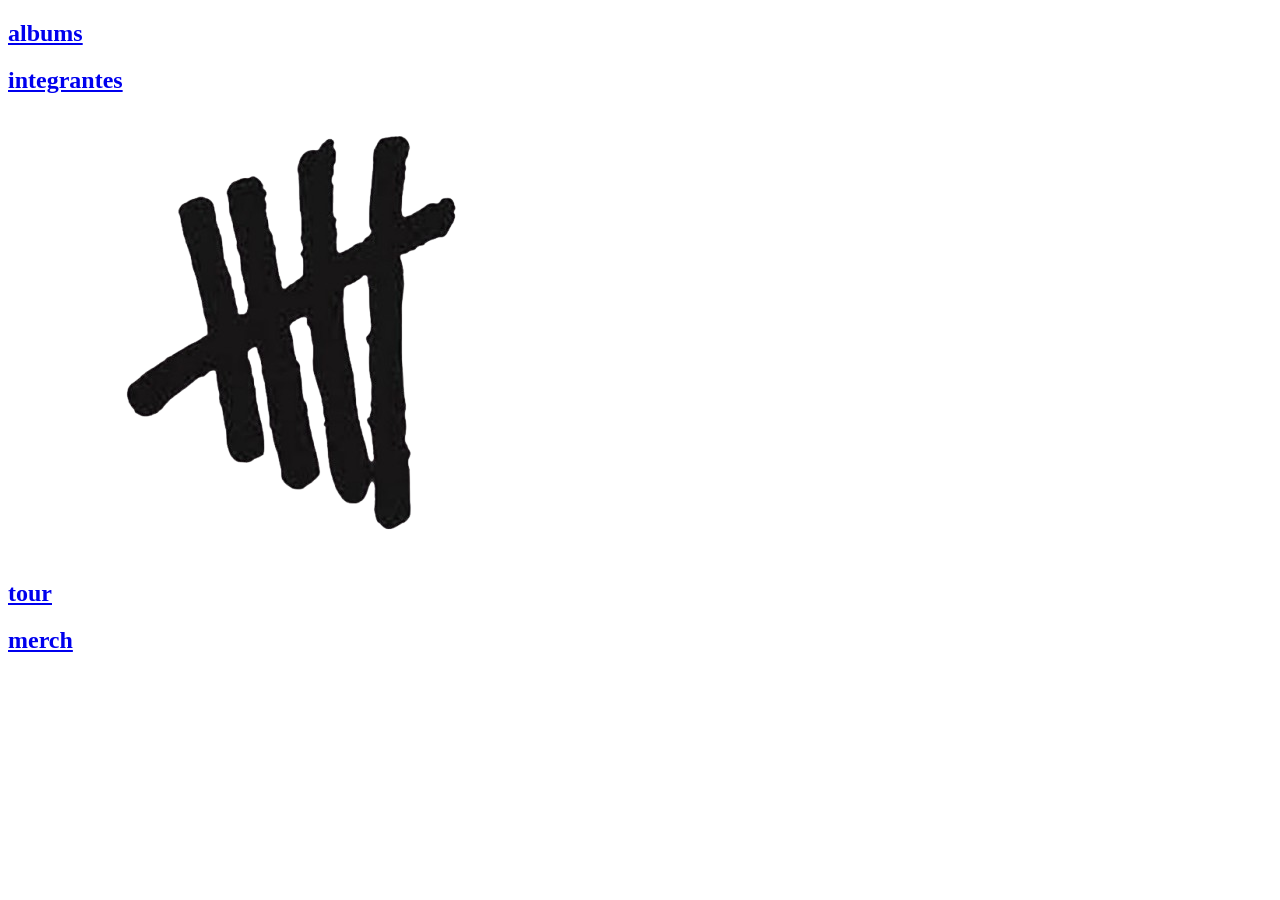
==== tedescoPag/index.html @ 56e03bc3 "empezando pag individual" ====
<!DOCTYPE html>
<html lang="en">
<head>
    <meta charset="UTF-8">
    <meta name="viewport" content="width=device-width, initial-scale=1.0">
    <title>Everyone's a Star </title>
</head>
<body>
    <header>
        <div id="navBar">
            <h2 class="itemNB"><a href="#">albums</a></h2>
            <h2 class="itemNB"><a href="#">integrantes</a></h2>
            <h1><img src="imgs/logo.png" alt="Everyone's a Star"></h1>
            <h2 class="itemNB"><a href="#">tour</a></h2>
            <h2 class="itemNB"><a href="#">merch</a></h2>
        </div>
    </header>

    <main>
        
    </main>

    <footer>

    </footer>
</body>
</html>
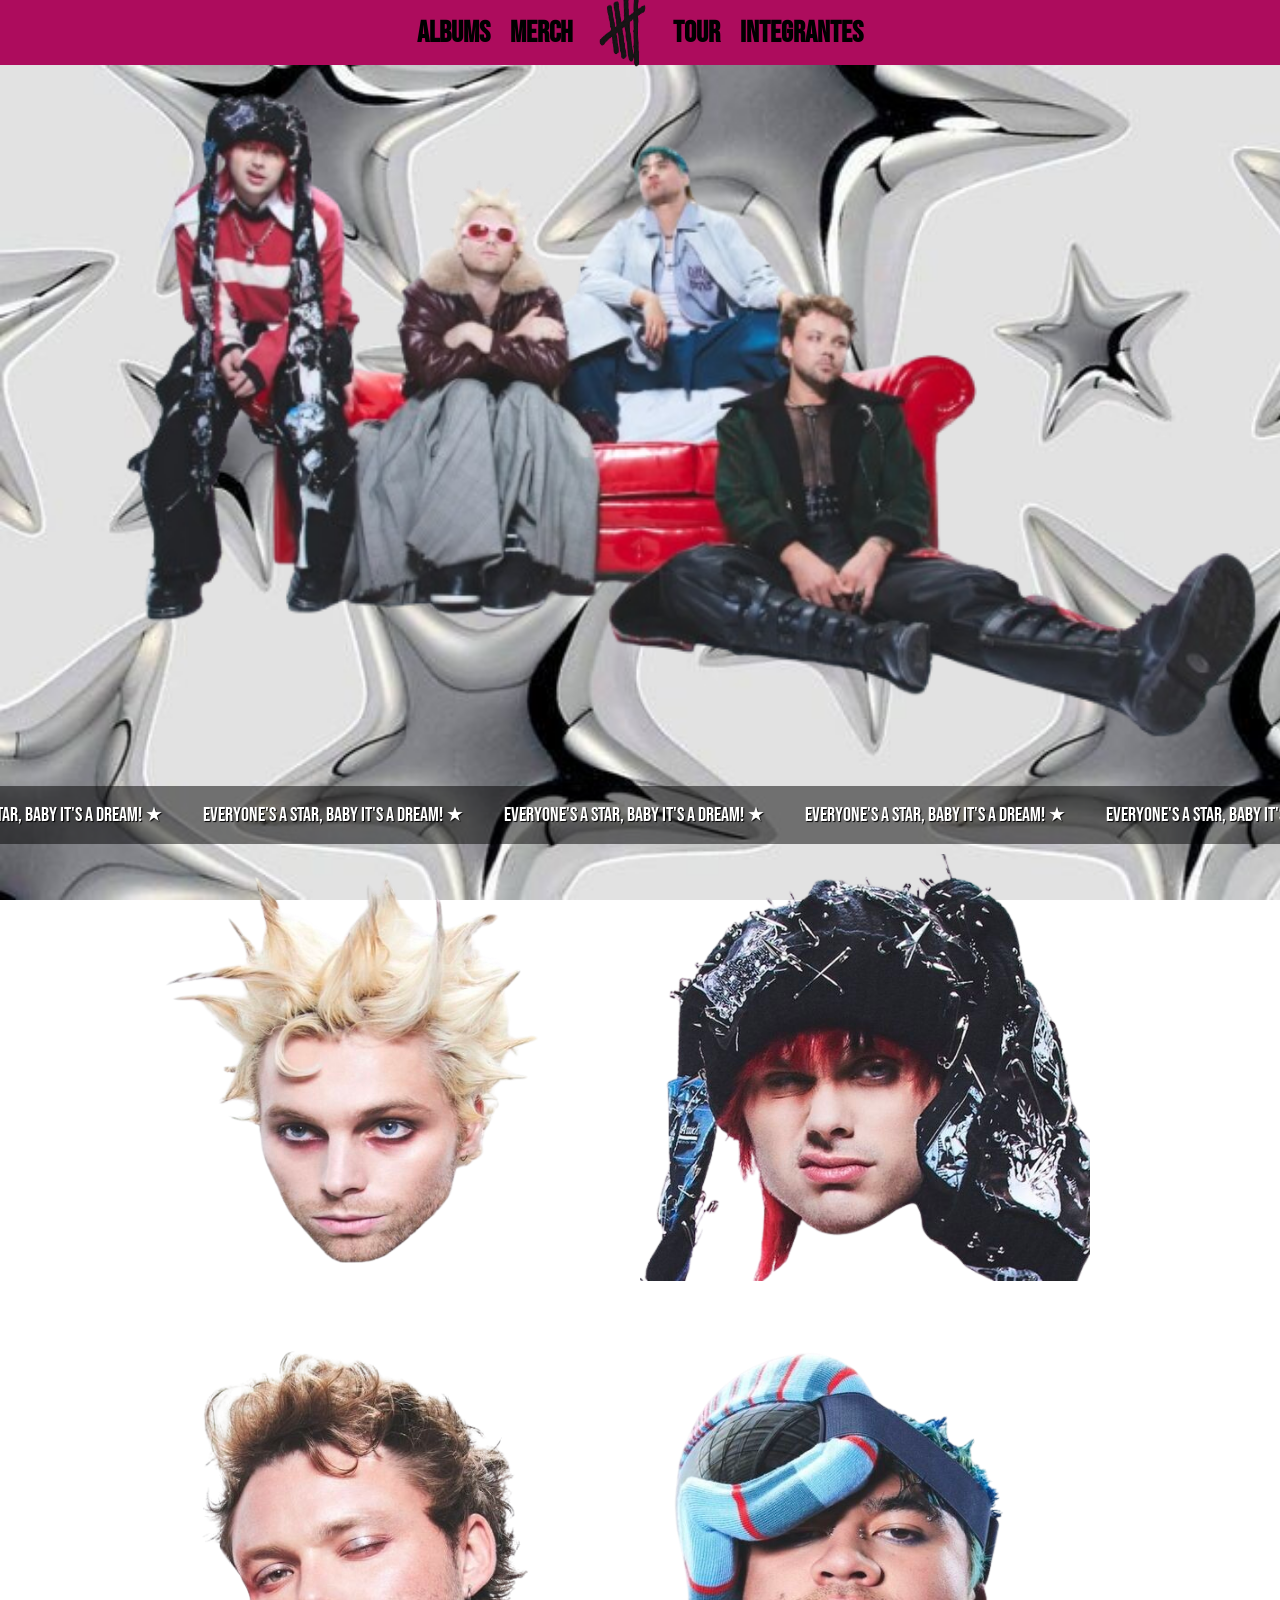
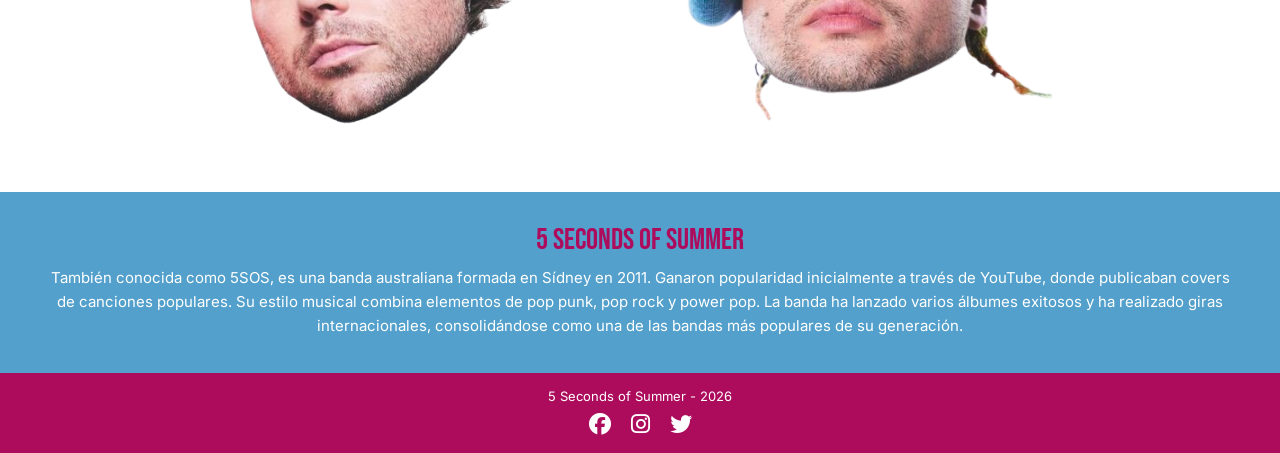
==== commit 587325fd: "(casi) terminados index y pag de integrantes" ====
--- a/tedescoPag/index.html
+++ b/tedescoPag/index.html
@@ -3,25 +3,61 @@
 <head>
     <meta charset="UTF-8">
     <meta name="viewport" content="width=device-width, initial-scale=1.0">
+    <link rel="stylesheet" href="styles.css" type="text/css" />
+    <link rel="stylesheet" href="https://cdnjs.cloudflare.com/ajax/libs/font-awesome/6.5.0/css/all.min.css">
+    <style> @import url('https://fonts.googleapis.com/css2?family=Bebas+Neue&display=swap'); </style>
+    <style>@import url('https://fonts.googleapis.com/css2?family=Inter:ital,opsz,wght@0,14..32,100..900;1,14..32,100..900&display=swap');</style>
     <title>Everyone's a Star </title>
 </head>
 <body>
     <header>
         <div id="navBar">
-            <h2 class="itemNB"><a href="#">albums</a></h2>
-            <h2 class="itemNB"><a href="#">integrantes</a></h2>
-            <h1><img src="imgs/logo.png" alt="Everyone's a Star"></h1>
-            <h2 class="itemNB"><a href="#">tour</a></h2>
-            <h2 class="itemNB"><a href="#">merch</a></h2>
+            <h2 class="itemNB"><a href="albums.html">albums</a></h2>
+            <h2 class="itemNB"><a href="merch.html">merch</a></h2>
+            <h1 class="itemNB-logo"><a href="index.html"><img src="imgs/logo.png" alt="5SOS"></a></h1>
+            <h2 class="itemNB"><a href="tour.html">tour</a></h2>
+            <h2 class="itemNB"><a href="integrantes.html">integrantes</a></h2>
         </div>
     </header>
 
     <main>
-        
+        <section class="hero fondoEsp">
+            <img src="imgs/herooo.png" alt="5SOS">
+            <div class="textoMoviendose">
+                <h1>everyone's a star, baby it's a dream! ★ </h1>
+                <h1>everyone's a star, baby it's a dream! ★ </h1>
+                <h1>everyone's a star, baby it's a dream! ★ </h1>
+            </div>
+        </section>
+        <section class="infoPpal">
+            <div class="fotoIntegrantes fondoEsp">
+                <div class="fotoIntegrantes1">
+                    <a href="integrantes.html#seccionLuke"><img src="imgs/luke1.png" alt="5SOS"></a>
+                    <a href="integrantes.html#seccionMichael"><img src="imgs/michael1.png" alt="5SOS"></a>
+                </div>
+                <div class="fotoIntegrantes2">
+                    <a href="integrantes.html#seccionAshton"><img src="imgs/ash1.png" alt="5SOS"></a>
+                    <a href="integrantes.html#seccionCalum"><img src="imgs/calum1.png" alt="5SOS"></a>
+                </div>
+            </div>
+            <div class="infoBanda">
+                <h2>5 Seconds of Summer</h2>
+                <p>También conocida como 5SOS, es una banda australiana formada en Sídney en 2011. Ganaron popularidad inicialmente a través de YouTube, donde publicaban covers de canciones populares.
+                Su estilo musical combina elementos de pop punk, pop rock y power pop. 
+                La banda ha lanzado varios álbumes exitosos y ha realizado giras internacionales, consolidándose como una de las bandas más populares de su generación.</p>
+            </div>
+        </section>
     </main>
 
     <footer>
+        <p>5 Seconds of Summer - 2026</p>
+        <div class="contRedes">
+            <a href="https://www.facebook.com/5secondsofsummer" target="_blank"><i class="fa-brands fa-facebook" style="color: rgb(255, 255, 255);"></i></a>
+            <a href="https://www.instagram.com/5sos/" target="_blank"><i class="fa-brands fa-instagram" style="color: rgb(255, 255, 255);"></i></a>
+            <a href="https://x.com/5sos" target="_blank"><i class="fa-brands fa-twitter" style="color: rgb(255, 255, 255);"></i></a>
+        </div>
+    </footer>
 
-    </footer>
+    <script src="marquee.js"></script>
 </body>
 </html>
--- a/tedescoPag/styles.css
+++ b/tedescoPag/styles.css
@@ -0,0 +1,171 @@
+:root{
+    --colorPpal: rgb(173, 12, 93);
+    --colorSec: rgb(83, 160, 204);
+    --titulos: 'Bebas Neue';
+    --subtitulos: 'Inter', italic;
+    --texto: 'Inter', normal;
+}
+
+.bebas-neue-regular {
+  font-family: "Bebas Neue", sans-serif;
+  font-weight: 400;
+  font-style: normal;
+}
+
+body{
+    display: flex;
+    flex-direction: column;
+    width: 100%;
+    margin: 0;
+    padding-top: 65px;
+}
+
+#navBar{
+    display: flex;
+    justify-content: center;
+    align-items: center;
+    background-color: var(--colorPpal);
+    width: 100%;
+    height: 65px;
+    position: fixed;
+    top: 0;
+    left: 0;
+    z-index: 100;
+}
+
+.itemNB{
+    font-size: 20px;
+    padding: 5px;
+    margin: 5px;
+    display: inline;
+}
+
+.itemNB a {
+    font-family: var(--titulos);
+    text-decoration: none;
+    color: rgb(0, 0, 0);
+}
+
+.itemNB-logo img{
+    width: 55px;
+    height: 55px;
+    padding-top: 2px;
+}
+
+.hero{
+    display: flex;
+    flex-direction: column;
+    justify-content: center;
+    align-items: center;
+}
+
+.fondoEsp{
+    background-image: url(imgs/fondo.jpg);
+    background-repeat: no-repeat;
+    background-size: cover;
+    background-attachment: fixed;
+}
+
+.textoMoviendose{
+    display: inline-flex;
+    height:100%;
+    background-color: rgba(0, 0, 0, 0.5);
+}
+
+.textoMoviendose h1{
+    font-family: var(--titulos);
+    font-size: 20px;
+    font-weight: normal;
+    color: rgb(255, 255, 255);
+    text-align: center;
+    text-shadow: 1px 1px 1px rgb(0, 0, 0);
+}
+
+.hero img{
+    width: 100%;
+    height: auto;
+    margin-left: 2px;
+    margin-right: 2px;
+}
+
+.fotoIntegrantes {
+    display: flex;
+    flex-direction: column;
+    justify-content: center;
+    align-items: center;
+}
+
+.fotoIntegrantes img{
+    width: 90%;
+    height: 90%;
+    margin-top: 10px;
+    margin-bottom: 10px;
+}
+
+.fotoIntegrantes1, .fotoIntegrantes2{
+    display: inline-flex;
+}
+
+.infoBanda{
+    align-items: center;
+    text-align: center;
+    background-color: var(--colorSec);
+    padding: 30px 40px;
+}
+
+.infoBanda h2{
+    font-family: var(--titulos);
+    color: var(--colorPpal);
+    font-size: 30px;
+    font-weight: normal;
+    margin: 0px 0px 8px 0px;
+}
+
+.infoBanda p{
+    font-family: var(--texto);
+    color: rgb(255, 255, 255);
+    font-size: 15px;
+    margin: 5px;
+    line-height: 1.6;
+}
+
+footer{
+    background-color: var(--colorPpal);
+    text-align: center;
+    padding: 15px;
+}
+
+footer p{
+    font-family: var(--texto);
+    color: white;
+    font-size: 13px;
+    margin: 0px 0px 8px 0px;
+}
+
+.contRedes{
+    display: flex;
+    justify-content: center;
+    gap: 20px;
+}
+
+.contRedes a{
+    color: white;
+    font-size: 22px;
+}
+
+@media (min-width: 740px) {
+
+    .itemNB a{
+        font-size: 30px;
+    }
+
+    .itemNB-logo img{
+        width: 80px;
+        height: 80px;
+    padding-top: 3px;
+    }
+
+    .navBar{
+        padding:5px;
+    }
+}
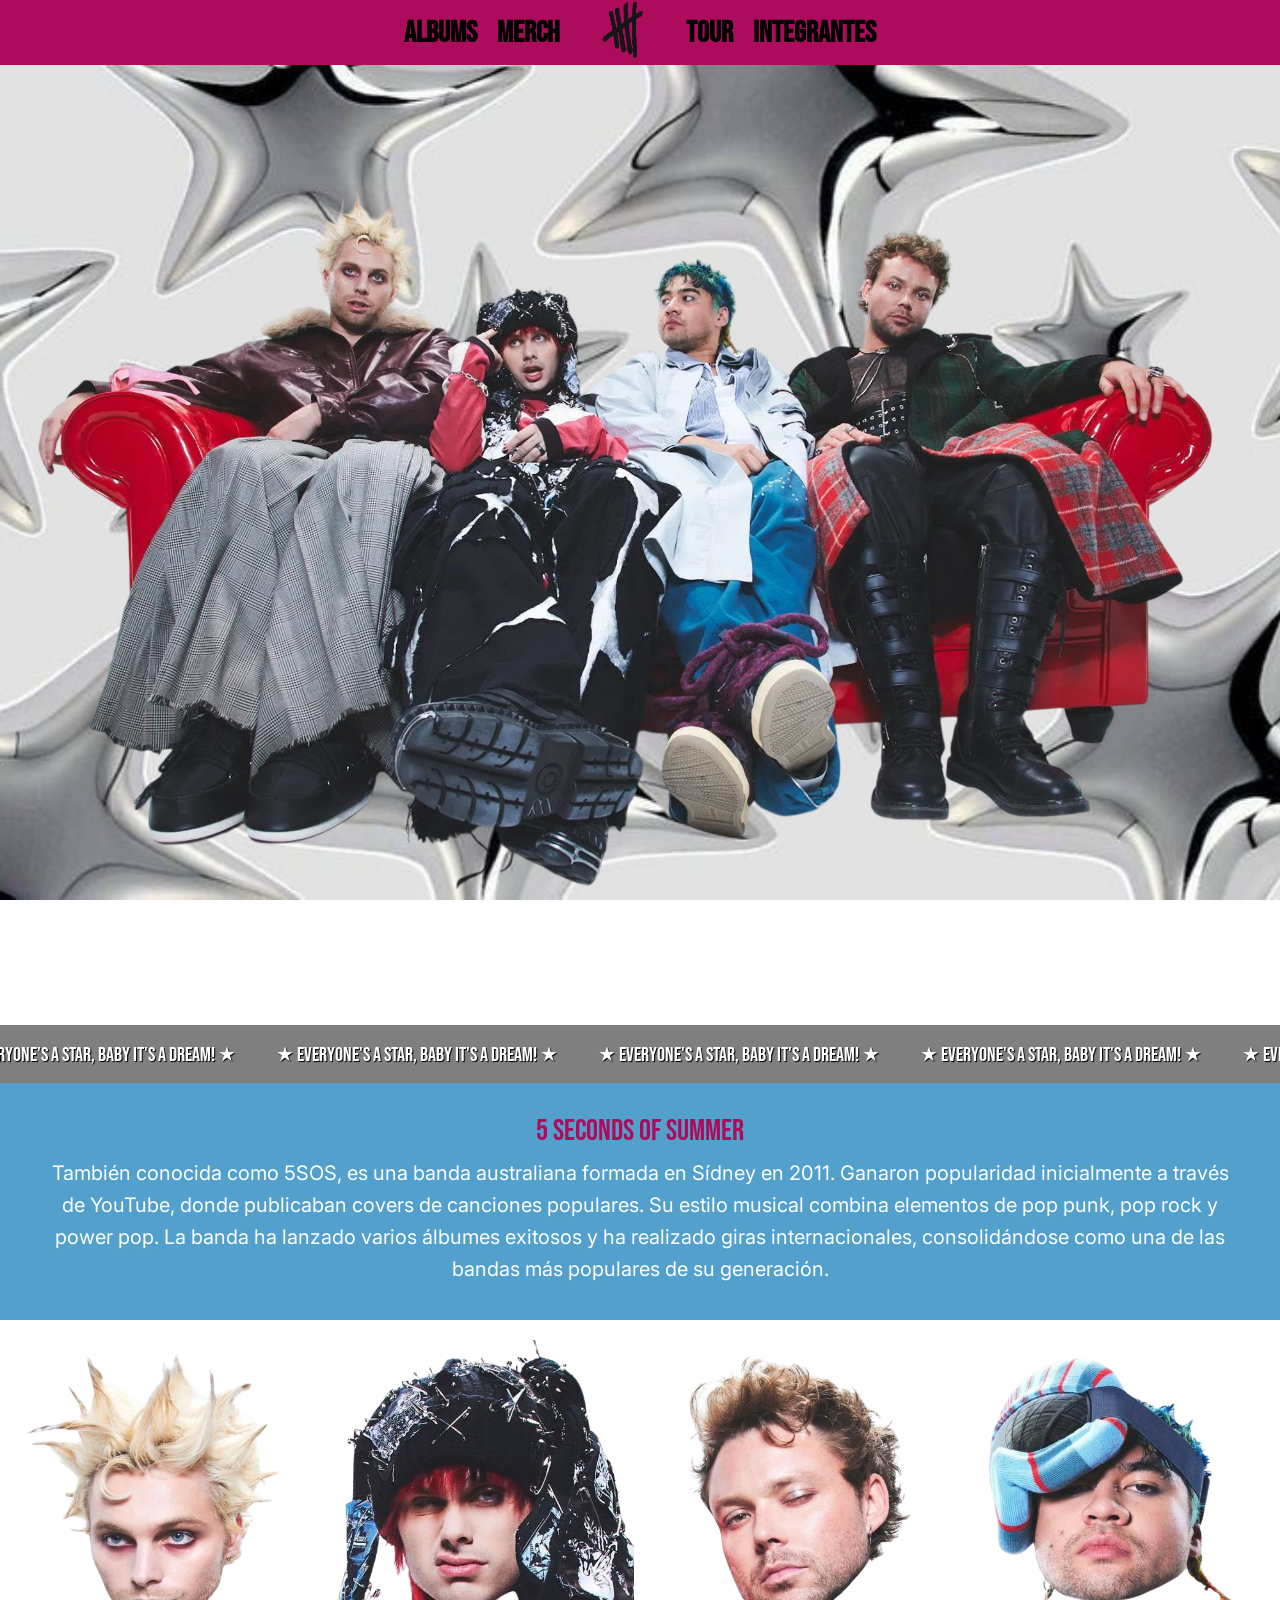
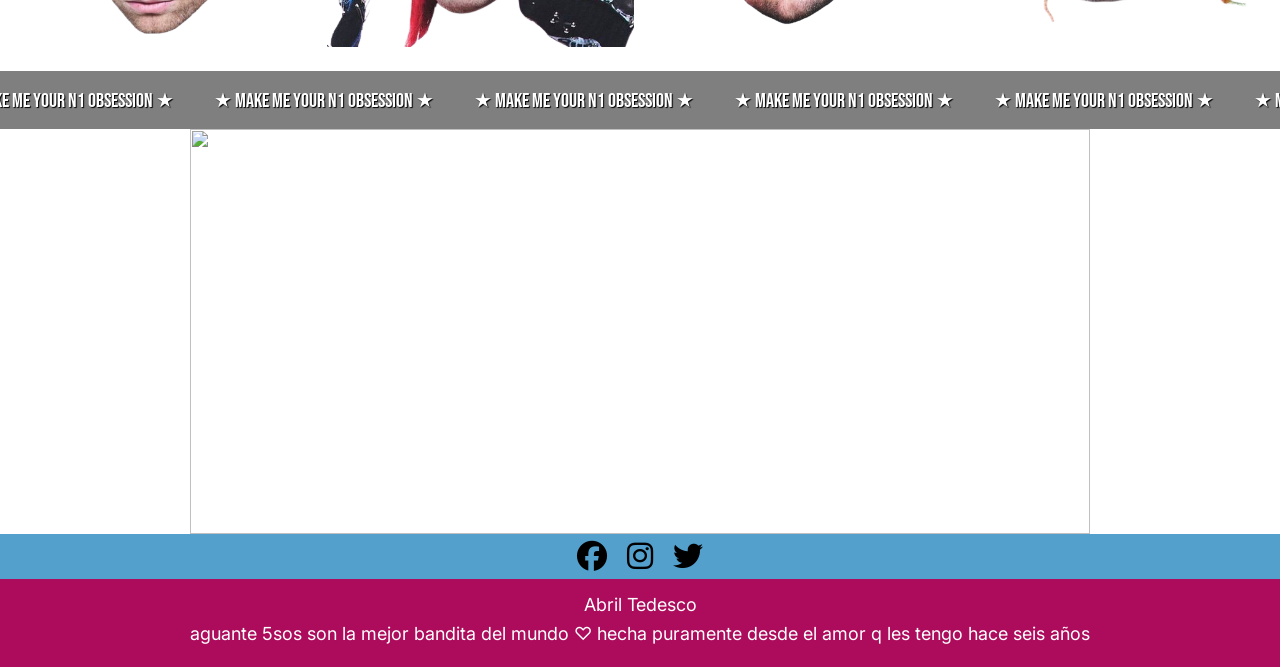
==== commit b62ffe75: "termiinaaandododdod quizas quedan detallitos q desp voy a ir revisando" ====
--- a/tedescoPag/index.html
+++ b/tedescoPag/index.html
@@ -13,23 +13,32 @@
     <header>
         <div id="navBar">
             <h2 class="itemNB"><a href="albums.html">albums</a></h2>
-            <h2 class="itemNB"><a href="merch.html">merch</a></h2>
+            <h2 class="itemNB"><a href="https://5sos.com/collections/everyones-a-star-merch" target="_blank">merch</a></h2>
             <h1 class="itemNB-logo"><a href="index.html"><img src="imgs/logo.png" alt="5SOS"></a></h1>
-            <h2 class="itemNB"><a href="tour.html">tour</a></h2>
+            <h2 class="itemNB"><a href="https://5sos.com/pages/tour" target="_blank">tour</a></h2>
             <h2 class="itemNB"><a href="integrantes.html">integrantes</a></h2>
         </div>
     </header>
 
     <main>
         <section class="hero fondoEsp">
-            <img src="imgs/herooo.png" alt="5SOS">
+            <img src="imgs/heroo.png" alt="5SOS">
             <div class="textoMoviendose">
-                <h1>everyone's a star, baby it's a dream! ★ </h1>
-                <h1>everyone's a star, baby it's a dream! ★ </h1>
-                <h1>everyone's a star, baby it's a dream! ★ </h1>
+                <h1>★ everyone's a star, baby it's a dream! ★ </h1>
+                <h1>★ everyone's a star, baby it's a dream! ★ </h1>
+                <h1>★ everyone's a star, baby it's a dream! ★ </h1>
+                <h1>★ everyone's a star, baby it's a dream! ★ </h1>
+                <h1>★ everyone's a star, baby it's a dream! ★ </h1>
+                <h1>★ everyone's a star, baby it's a dream! ★ </h1>
             </div>
         </section>
         <section class="infoPpal">
+            <div class="infoBanda">
+                <h2>5 Seconds of Summer</h2>
+                <p>También conocida como 5SOS, es una banda australiana formada en Sídney en 2011. Ganaron popularidad inicialmente a través de YouTube, donde publicaban covers de canciones populares.
+                Su estilo musical combina elementos de pop punk, pop rock y power pop. 
+                La banda ha lanzado varios álbumes exitosos y ha realizado giras internacionales, consolidándose como una de las bandas más populares de su generación.</p>
+            </div>
             <div class="fotoIntegrantes fondoEsp">
                 <div class="fotoIntegrantes1">
                     <a href="integrantes.html#seccionLuke"><img src="imgs/luke1.png" alt="5SOS"></a>
@@ -40,22 +49,35 @@
                     <a href="integrantes.html#seccionCalum"><img src="imgs/calum1.png" alt="5SOS"></a>
                 </div>
             </div>
-            <div class="infoBanda">
-                <h2>5 Seconds of Summer</h2>
-                <p>También conocida como 5SOS, es una banda australiana formada en Sídney en 2011. Ganaron popularidad inicialmente a través de YouTube, donde publicaban covers de canciones populares.
-                Su estilo musical combina elementos de pop punk, pop rock y power pop. 
-                La banda ha lanzado varios álbumes exitosos y ha realizado giras internacionales, consolidándose como una de las bandas más populares de su generación.</p>
+        </section>
+
+        <!-- este img se los robé de la pag oficial de ellos jijij -->
+         <section class="fondoEsp">
+            <div class="textoMoviendose">
+                <h1>★ make me your n1 obsession ★ </h1>
+                <h1>★ make me your n1 obsession ★ </h1>
+                <h1>★ make me your n1 obsession ★ </h1>
+                <h1>★ make me your n1 obsession ★ </h1>
+                <h1>★ make me your n1 obsession ★ </h1>
+                <h1>★ make me your n1 obsession ★ </h1>
             </div>
-        </section>
+
+            <div class="gifRobado">
+                <img src="//5sos.com/cdn/shop/files/Mobile_Gif_950_V2.gif?v=1758728517&amp;width=900" srcset="//5sos.com/cdn/shop/files/Mobile_Gif_950_V2.gif?v=1758728517&amp;width=100 100w, //5sos.com/cdn/shop/files/Mobile_Gif_950_V2.gif?v=1758728517&amp;width=300 300w, //5sos.com/cdn/shop/files/Mobile_Gif_950_V2.gif?v=1758728517&amp;width=400 400w, //5sos.com/cdn/shop/files/Mobile_Gif_950_V2.gif?v=1758728517&amp;width=500 500w, //5sos.com/cdn/shop/files/Mobile_Gif_950_V2.gif?v=1758728517&amp;width=600 600w, //5sos.com/cdn/shop/files/Mobile_Gif_950_V2.gif?v=1758728517&amp;width=800 800w" width="900" height="405" loading="lazy" sizes="(min-width: 1024px) 100vw, (min-width: 760px) 100vw, (max-width: 759px) 100vw," class="w-full image__responsive">
+            </div>
+         </section>
+        
+
+        <div class="contRedes">
+            <a href="https://www.facebook.com/5secondsofsummer" target="_blank"><i class="fa-brands fa-facebook" style="color:black"></i></a>
+            <a href="https://www.instagram.com/5sos/" target="_blank"><i class="fa-brands fa-instagram" style="color:black"></i></i></a>
+            <a href="https://x.com/5sos" target="_blank"><i class="fa-brands fa-twitter" style="color:black"></i></a>
+        </div>
     </main>
 
     <footer>
-        <p>5 Seconds of Summer - 2026</p>
-        <div class="contRedes">
-            <a href="https://www.facebook.com/5secondsofsummer" target="_blank"><i class="fa-brands fa-facebook" style="color: rgb(255, 255, 255);"></i></a>
-            <a href="https://www.instagram.com/5sos/" target="_blank"><i class="fa-brands fa-instagram" style="color: rgb(255, 255, 255);"></i></a>
-            <a href="https://x.com/5sos" target="_blank"><i class="fa-brands fa-twitter" style="color: rgb(255, 255, 255);"></i></a>
-        </div>
+        <p>Abril Tedesco</p>
+        <p>aguante 5sos son la mejor bandita del mundo ♡ hecha puramente desde el amor q les tengo hace seis años </p>
     </footer>
 
     <script src="marquee.js"></script>
--- a/tedescoPag/styles.css
+++ b/tedescoPag/styles.css
@@ -46,9 +46,13 @@
     color: rgb(0, 0, 0);
 }
 
+.itemNB-logo{
+    margin: 5px 18px;
+}
+
 .itemNB-logo img{
-    width: 55px;
-    height: 55px;
+    width: 50px;
+    height: 50px;
     padding-top: 2px;
 }
 
@@ -89,10 +93,8 @@
 }
 
 .fotoIntegrantes {
-    display: flex;
-    flex-direction: column;
-    justify-content: center;
-    align-items: center;
+    display: grid;
+    grid-template-columns: 1fr 1fr;
 }
 
 .fotoIntegrantes img{
@@ -102,8 +104,13 @@
     margin-bottom: 10px;
 }
 
+.fotoIntegrantes img:hover{
+    transform: scale(1.15);
+    transition: transform 0.3s ease;
+}
+
 .fotoIntegrantes1, .fotoIntegrantes2{
-    display: inline-flex;
+    display: contents;
 }
 
 .infoBanda{
@@ -129,6 +136,12 @@
     line-height: 1.6;
 }
 
+.gifRobado{
+    display: flex;
+    align-items: center;
+    justify-content: center;
+}
+
 footer{
     background-color: var(--colorPpal);
     text-align: center;
@@ -145,11 +158,14 @@
 .contRedes{
     display: flex;
     justify-content: center;
+    align-items: center;
     gap: 20px;
+    background-color: var(--colorSec);
+    height: 45px;
 }
 
 .contRedes a{
-    color: white;
+    color: rgb(0, 0, 0);
     font-size: 22px;
 }
 
@@ -160,12 +176,38 @@
     }
 
     .itemNB-logo img{
-        width: 80px;
-        height: 80px;
-    padding-top: 3px;
+        width: 70px;
+        height:62px;
+      padding-top: 3px;
     }
 
     .navBar{
         padding:5px;
     }
-}
+
+    .fotoIntegrantes{
+        grid-template-columns: repeat(4, 1fr);
+        gap: 12px;
+        padding: 20px 8px;
+        box-sizing: border-box;
+    }
+
+    .fotoIntegrantes img{
+        width: 100%;
+        height: auto;
+        margin: 0;
+    }
+
+    .infoBanda p{
+        font-size: 20px;
+    }
+
+    footer p{
+        font-size: 18px;
+    }
+
+    .contRedes a{
+    color: white;
+    font-size: 30px;
+    }
+}
